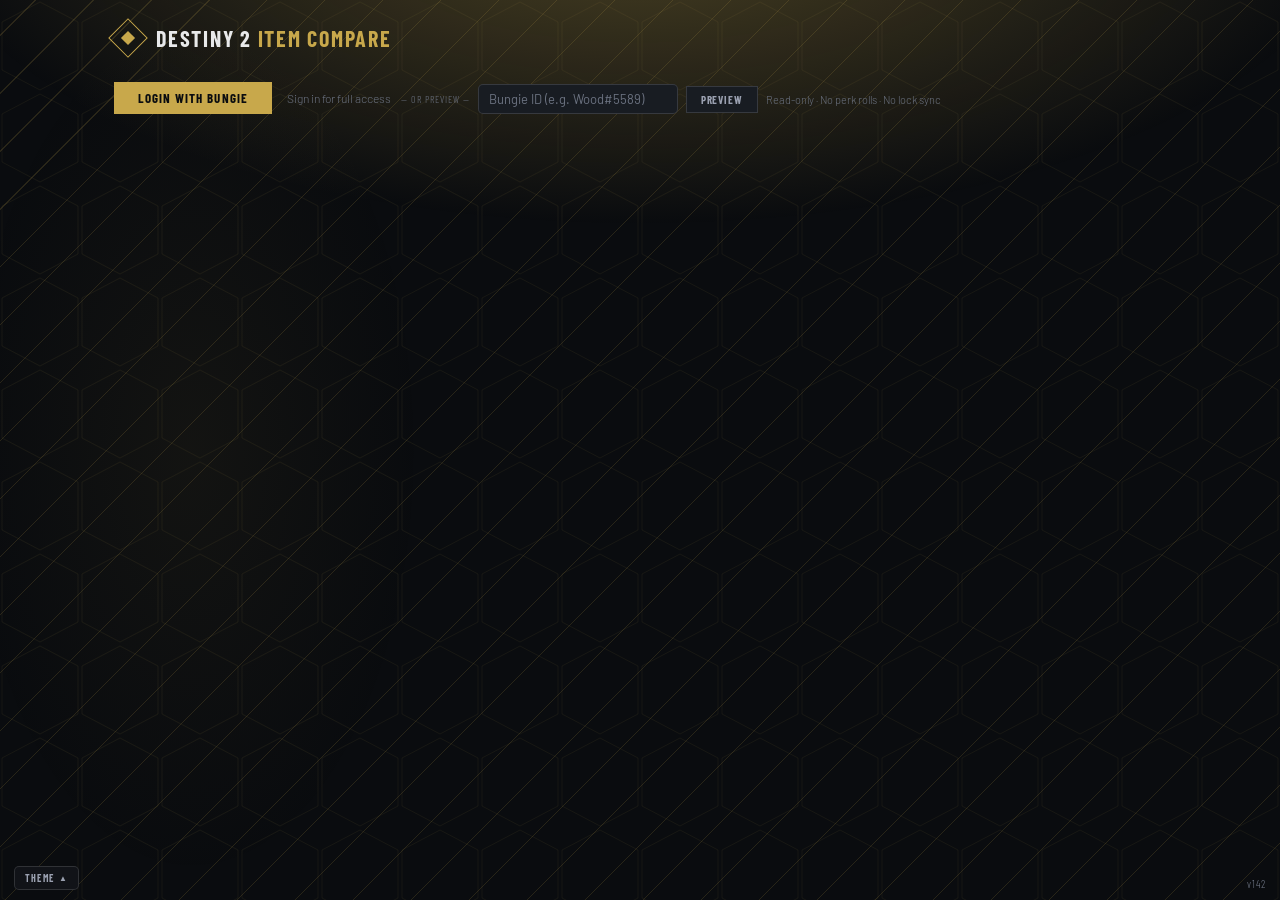
==== index.html @ a3507e84 "commit" ====
<!DOCTYPE html>
<html lang="en">
<head>
<meta charset="UTF-8" />
<meta name="viewport" content="width=device-width, initial-scale=1.0" />
<title>Destiny 2 Item Compare</title>
<link rel="icon" type="image/png" href="[data-uri]">
<link href="https://fonts.googleapis.com/css2?family=Barlow+Condensed:wght@400;600;700&family=Barlow:wght@300;400;500&display=swap" rel="stylesheet" />
<link rel="stylesheet" href="styles.css" />
</head>
<body>
<div class="page">

  <div class="header">
    <div class="logo-mark"><div class="logo-inner"></div></div>
    <h1>Destiny 2 <span>Item Compare</span></h1>
    <div style="margin-left:auto;display:flex;align-items:center;gap:8px;">
      <button id="refreshBtn" onclick="refreshProfile()" style="display:none;background:var(--surface);border:1px solid var(--border2);color:var(--text-muted);font-family:'Barlow Condensed',sans-serif;font-size:11px;font-weight:700;letter-spacing:.1em;text-transform:uppercase;padding:6px 14px;cursor:pointer;align-items:center;gap:6px;">
        <span>↻</span><span id="refreshLabel">Refresh</span>
      </button>
    </div>
  </div>

  <div class="form-row" id="loginRow">
    <div id="oauthStatus"></div>
    <div id="previewRow" style="display:flex;align-items:center;gap:8px;margin-top:8px;flex-wrap:wrap;">
      <span style="font-family:'Barlow Condensed',sans-serif;font-size:10px;letter-spacing:.1em;text-transform:uppercase;color:var(--text-dim);">— or preview —</span>
      <input type="text" id="previewId" placeholder="Bungie ID (e.g. Wood#5589)"
        style="background:var(--surface2);border:1px solid var(--border2);color:var(--text);font-family:'Barlow',sans-serif;font-size:13px;padding:6px 10px;outline:none;width:200px;" />
      <button onclick="previewPlayer()" style="background:var(--surface2);color:var(--text-muted);border:1px solid var(--border2);font-family:'Barlow Condensed',sans-serif;font-size:11px;font-weight:700;letter-spacing:.08em;text-transform:uppercase;padding:6px 14px;cursor:pointer;">Preview</button>
      <span style="font-size:11px;color:var(--text-dim);">Read-only · No perk rolls · No lock sync</span>
    </div>
  </div>

  <div id="error" class="error"></div>
  <div id="loading" class="loading">
    <div class="spinner"></div>
    <div class="loading-text" id="loadingText">Searching…</div>
  </div>

  <div id="app">
    <div class="main-tabs">
      <button class="main-tab active" onclick="switchMain('characters')">Characters</button>
      <button class="main-tab" onclick="switchMain('weapons')">Weapons</button>
      <button class="main-tab" onclick="switchMain('armor')">Armor</button>
      <button class="main-tab" onclick="switchMain('trashmode')">Work Mode</button>
      <button id="markReadBtn" onclick="markAllSeen()" style="display:none;margin-left:auto;background:none;border:1px solid var(--fav);color:var(--fav);font-family:'Barlow Condensed',sans-serif;font-size:10px;font-weight:700;letter-spacing:.08em;text-transform:uppercase;padding:4px 10px;cursor:pointer;">Mark All Read</button>
    </div>
    <div id="panel-characters" class="main-panel active"></div>
    <div id="panel-weapons" class="main-panel"></div>
    <div id="panel-armor" class="main-panel"></div>
    <div id="panel-trashmode" class="main-panel"></div>
  </div>

</div>
<div style="position:fixed;bottom:10px;right:14px;font-family:'Barlow Condensed',sans-serif;font-size:11px;letter-spacing:.08em;color:var(--text-dim);pointer-events:none;z-index:999;">v142</div>

<!-- Starfield canvas -->
<canvas id="starCanvas" style="position:fixed;inset:0;pointer-events:none;z-index:0;opacity:0;transition:opacity 1s;"></canvas>

<!-- Theme Toggle Button + Panel (bottom-left) -->
<div style="position:fixed;bottom:10px;left:14px;z-index:1000;font-family:'Barlow Condensed',sans-serif;">
  <button id="themeToggleBtn" onclick="toggleThemePanel()" style="display:flex;align-items:center;gap:5px;background:var(--surface);border:1px solid var(--border2);color:var(--text-muted);font-family:'Barlow Condensed',sans-serif;font-size:10px;font-weight:700;letter-spacing:.12em;text-transform:uppercase;padding:5px 10px;cursor:pointer;border-radius:var(--radius-sm);">
    <span>Theme</span><span id="themeArrow" style="font-size:8px;transition:transform 0.2s;">▲</span>
  </button>
  <div id="themePicker" style="display:none;background:var(--surface);border:1px solid var(--border2);border-bottom:none;padding:12px 14px;width:220px;margin-bottom:0;border-radius:var(--radius) var(--radius) 0 0;">
    <div style="font-size:9px;font-weight:700;letter-spacing:.16em;text-transform:uppercase;color:var(--text-dim);margin-bottom:8px;">Main Theme</div>
    <div style="display:flex;gap:6px;margin-bottom:12px;">
      <div class="theme-swatch" data-theme="starfield" title="Starfield" style="flex:1;height:44px;cursor:pointer;border:2px solid transparent;position:relative;overflow:hidden;background:#0a0c0f;">
        <canvas class="swatch-canvas" width="58" height="44" style="position:absolute;inset:0;width:100%;height:100%;"></canvas>
        <span style="position:absolute;bottom:3px;left:0;right:0;text-align:center;font-size:8px;letter-spacing:.1em;text-transform:uppercase;color:rgba(255,255,255,0.7);">Stars</span>
      </div>
      <div class="theme-swatch" data-theme="class-0" title="Titan" style="flex:1;height:44px;cursor:pointer;border:2px solid transparent;position:relative;overflow:hidden;background:#0a0c0f;">
        <div style="position:absolute;inset:0;background:radial-gradient(ellipse at 50% 0%,rgba(200,168,75,0.4) 0%,transparent 70%);border-bottom:2px solid rgba(200,168,75,0.5);"></div>
        <span style="position:absolute;bottom:3px;left:0;right:0;text-align:center;font-size:8px;letter-spacing:.1em;text-transform:uppercase;color:rgba(255,255,255,0.8);">Titan</span>
      </div>
      <div class="theme-swatch" data-theme="class-1" title="Hunter" style="flex:1;height:44px;cursor:pointer;border:2px solid transparent;position:relative;overflow:hidden;background:#0a0c0f;">
        <div style="position:absolute;inset:0;background:radial-gradient(ellipse at 50% 0%,rgba(74,159,212,0.4) 0%,transparent 70%);border-bottom:2px solid rgba(74,159,212,0.5);"></div>
        <span style="position:absolute;bottom:3px;left:0;right:0;text-align:center;font-size:8px;letter-spacing:.1em;text-transform:uppercase;color:rgba(255,255,255,0.8);">Hunter</span>
      </div>
      <div class="theme-swatch" data-theme="class-2" title="Warlock" style="flex:1;height:44px;cursor:pointer;border:2px solid transparent;position:relative;overflow:hidden;background:#0a0c0f;">
        <div style="position:absolute;inset:0;background:radial-gradient(ellipse at 50% 0%,rgba(155,111,196,0.4) 0%,transparent 70%);border-bottom:2px solid rgba(155,111,196,0.5);"></div>
        <span style="position:absolute;bottom:3px;left:0;right:0;text-align:center;font-size:8px;letter-spacing:.1em;text-transform:uppercase;color:rgba(255,255,255,0.8);">Warlock</span>
      </div>
      <div class="theme-swatch" data-theme="destiny" title="Destiny UI" style="flex:1;height:44px;cursor:pointer;border:2px solid transparent;position:relative;overflow:hidden;background:#0a0c0f;">
        <svg style="position:absolute;inset:0;width:100%;height:100%;" viewBox="0 0 58 44"><polygon points="29,4 52,17 52,39 29,44 6,39 6,17" fill="none" stroke="rgba(200,168,75,0.4)" stroke-width="1"/><line x1="0" y1="0" x2="29" y2="22" stroke="rgba(200,168,75,0.15)" stroke-width="8"/></svg>
        <span style="position:absolute;bottom:3px;left:0;right:0;text-align:center;font-size:8px;letter-spacing:.1em;text-transform:uppercase;color:rgba(255,255,255,0.7);">Destiny</span>
      </div>
    </div>
    <div style="font-size:9px;font-weight:700;letter-spacing:.16em;text-transform:uppercase;color:var(--text-dim);margin-bottom:8px;">Accent</div>
    <div style="display:flex;gap:5px;flex-wrap:wrap;">
      <div class="accent-swatch" data-accent="auto" title="Auto (most used)" style="width:26px;height:26px;cursor:pointer;border:2px solid transparent;background:linear-gradient(135deg,#888 0%,#4a9fd4 33%,#c8a84b 66%,#9b6fc4 100%);"></div>
      <div class="accent-swatch" data-accent="1" title="Kinetic" style="width:26px;height:26px;cursor:pointer;border:2px solid transparent;background:#c0c0c8;"></div>
      <div class="accent-swatch" data-accent="2" title="Arc" style="width:26px;height:26px;cursor:pointer;border:2px solid transparent;background:#79c2f4;"></div>
      <div class="accent-swatch" data-accent="3" title="Solar" style="width:26px;height:26px;cursor:pointer;border:2px solid transparent;background:#f07833;"></div>
      <div class="accent-swatch" data-accent="4" title="Void" style="width:26px;height:26px;cursor:pointer;border:2px solid transparent;background:#7857a8;"></div>
      <div class="accent-swatch" data-accent="6" title="Stasis" style="width:26px;height:26px;cursor:pointer;border:2px solid transparent;background:#4d97c4;"></div>
      <div class="accent-swatch" data-accent="7" title="Strand" style="width:26px;height:26px;cursor:pointer;border:2px solid transparent;background:#4fce96;"></div>
    </div>
    <div style="margin-top:12px;">
      <div style="font-size:9px;font-weight:700;letter-spacing:.16em;text-transform:uppercase;color:var(--text-dim);margin-bottom:6px;">Brightness</div>
      <input type="range" id="themeBrightness" min="1" max="10" value="5"
        style="width:100%;accent-color:var(--accent);cursor:pointer;" />
    </div>
  </div>
</div>

<!-- Compare overlay -->
<div id="compareOverlay" class="compare-overlay">
  <div class="compare-modal">
    <button class="compare-close" onclick="closeCompare()">✕</button>
    <div id="compareContent"></div>
  </div>
</div>

<script src="core.js"></script>
<script src="characters.js"></script>
<script src="weapons.js"></script>
<script src="armor.js"></script>
<script src="workmode.js"></script>
<script src="tooltip.js"></script>
</body>
</html>
---- styles.css ----
*, *::before, *::after { box-sizing: border-box; margin: 0; padding: 0; }
:root {
  --bg: #0a0c0f;
  --surface: #111318;
  --surface2: #181c22;
  --surface3: #1e2330;
  --border: rgba(255,255,255,0.07);
  --border2: rgba(255,255,255,0.13);
  --text: #e8e9ea;
  --text-muted: #9aa0b0;
  --text-dim: #6b7280;
  --accent: #c8a84b;
  --accent2: #e8c96a;
  --accent-dim: rgba(200,168,75,0.4);
  --accent-subtle: rgba(200,168,75,0.15);
  --titan: #c8a84b;
  --hunter: #4a9fd4;
  --warlock: #9b6fc4;
  --exotic-col: #ceae33;
  --legendary-col: #7a4c96;
  --rare-col: #5076a3;
  --fav: #4caf7d;
  --junk: #e05555;
  --infuse: #e0c23f;
  --favorite: #4a9fd4;
  --theme-glow: rgba(200,168,75,0.35);
  --theme-line: rgba(200,168,75,0.16);
  --radius: 8px;
  --radius-sm: 5px;
}
body { background: var(--bg); color: var(--text); font-family: 'Barlow', sans-serif; font-weight: 300; min-height: 100vh; position: relative; }

/* Modern rounded corners — applied broadly to panels, cards, buttons, and controls.
   Item icon tiles (gear squares) and Work Mode's drop-zone borders intentionally stay sharp. */
.profile-header, .avatar, .stat-card, .char-card, .item-row,
.error, .platform-badge, .recent-badge,
.compare-modal, .compare-item, .compare-close, .name-accordion, .junk-table-wrap
{ border-radius: var(--radius); }
.type-pill, .toggle-btn, .mark-btn, .sort-btn, .unmark-btn, .perk-chip, .perk-mini,
button.primary, input[type=text], input[type=password]
{ border-radius: var(--radius-sm); }
body::before {
  content: '';
  position: fixed;
  inset: 0;
  pointer-events: none;
  z-index: 0;
  background:
    radial-gradient(ellipse 80% 50% at 50% -10%, var(--theme-glow) 0%, transparent 70%),
    repeating-linear-gradient(
      -45deg,
      transparent,
      transparent 40px,
      var(--theme-line) 40px,
      var(--theme-line) 41px
    );
}
/* Destiny UI hex + light ray overlay */
body::after {
  content: '';
  position: fixed;
  inset: 0;
  pointer-events: none;
  z-index: 0;
  opacity: 0;
  transition: opacity 0.8s;
  background:
    radial-gradient(ellipse 30% 80% at 15% 50%, rgba(200,168,75,0.06) 0%, transparent 60%),
    radial-gradient(ellipse 20% 60% at 85% 30%, rgba(200,168,75,0.04) 0%, transparent 50%);
  background-image:
    url("data:image/svg+xml,%3Csvg xmlns='http://www.w3.org/2000/svg' width='80' height='92'%3E%3Cpolygon points='40,2 78,22 78,70 40,90 2,70 2,22' fill='none' stroke='rgba(200,168,75,0.07)' stroke-width='1'/%3E%3C/svg%3E"),
    radial-gradient(ellipse 30% 80% at 15% 50%, rgba(200,168,75,0.05) 0%, transparent 60%);
  background-size: 80px 92px, 100% 100%;
}
body.theme-destiny::after { opacity: 1; }
.page { position: relative; z-index: 1; max-width:1100px; margin:0 auto; padding:1.5rem 1.5rem 4rem; }

/* Header */
.header { margin-bottom:1.5rem; display:flex; align-items:center; gap:14px; }
.logo-mark { width:28px; height:28px; border:1.5px solid var(--accent); transform:rotate(45deg); display:flex; align-items:center; justify-content:center; flex-shrink:0; }
.logo-inner { width:10px; height:10px; background:var(--accent); }
.header h1 { font-family:'Barlow Condensed',sans-serif; font-size:22px; font-weight:700; letter-spacing:0.08em; text-transform:uppercase; }
.header h1 span { color:var(--accent); }

/* Form */
.form-row { display:flex; gap:10px; flex-wrap:wrap; margin-bottom:1rem; align-items:flex-end; }
.field { display:flex; flex-direction:column; gap:5px; flex:1; min-width:200px; }
.field label { font-family:'Barlow Condensed',sans-serif; font-size:10px; font-weight:600; letter-spacing:0.14em; text-transform:uppercase; color:var(--text-dim); }
input[type=text],input[type=password] { background:var(--surface); border:1px solid var(--border2); color:var(--text); font-family:'Barlow',sans-serif; font-size:13px; padding:9px 12px; outline:none; transition:border-color .2s; width:100%; }
input:focus { border-color:var(--accent); }
input::placeholder { color:var(--text-dim); }
.hint { font-size:11px; color:var(--text-dim); }
.hint a { color:var(--accent); text-decoration:none; }
button.primary { background:var(--accent); color:#0a0c0f; border:none; font-family:'Barlow Condensed',sans-serif; font-size:13px; font-weight:700; letter-spacing:0.1em; text-transform:uppercase; padding:9px 20px; cursor:pointer; transition:background .15s,transform .1s; white-space:nowrap; height:38px; }
button.primary:hover { background:var(--accent2); }
button.primary:active { transform:scale(0.98); }
button.primary:disabled { opacity:.4; cursor:not-allowed; }

.error { background:rgba(220,60,60,0.1); border:1px solid rgba(220,60,60,0.3); color:#e07070; padding:9px 12px; font-size:12px; display:none; margin-bottom:.75rem; }
.loading { display:none; padding:2rem 0; text-align:center; }
.spinner { width:24px; height:24px; border:2px solid var(--border2); border-top-color:var(--accent); border-radius:50%; animation:spin .8s linear infinite; margin:0 auto 8px; }
@keyframes spin { to{transform:rotate(360deg)} }
.loading-text { font-family:'Barlow Condensed',sans-serif; font-size:11px; letter-spacing:0.12em; text-transform:uppercase; color:var(--text-muted); }

/* Main tabs */
#app { display:none; }
.main-tabs { display:flex; border-bottom:1px solid var(--border2); margin-bottom:1.25rem; }
.main-tab { font-family:'Barlow Condensed',sans-serif; font-size:12px; font-weight:600; letter-spacing:0.12em; text-transform:uppercase; padding:10px 18px; cursor:pointer; color:var(--text-muted); border:none; border-bottom:2px solid transparent; background:none; transition:color .15s,border-color .15s; margin-bottom:-1px; }
.main-tab:hover { color:var(--text); }
.main-tab.active { color:var(--accent); border-bottom-color:var(--accent); }
.main-panel { display:none; }
.main-panel.active { display:block; }

/* Profile header */
.profile-header { background:var(--surface); border:1px solid var(--border2); padding:1rem 1.25rem; margin-bottom:.75rem; display:flex; align-items:center; gap:16px; }
.avatar { width:48px; height:48px; background:var(--surface2); border:1px solid var(--border2); display:flex; align-items:center; justify-content:center; font-family:'Barlow Condensed',sans-serif; font-size:20px; font-weight:700; color:var(--accent); flex-shrink:0; overflow:hidden; }
.avatar img { width:100%; height:100%; object-fit:cover; }
.profile-name { font-family:'Barlow Condensed',sans-serif; font-size:22px; font-weight:700; letter-spacing:0.05em; }
.profile-name span { color:var(--accent); }
.profile-meta { font-size:12px; color:var(--text-muted); margin-top:2px; }
.platform-badge { display:inline-block; font-size:10px; padding:2px 7px; background:var(--surface2); border:1px solid var(--border2); color:var(--text-muted); margin-left:8px; vertical-align:middle; }
.stats-grid { display:grid; grid-template-columns:repeat(auto-fit,minmax(120px,1fr)); gap:6px; margin-bottom:.75rem; }
.stat-card { background:var(--surface); border:1px solid var(--border); padding:10px 12px; }
.stat-label { font-family:'Barlow Condensed',sans-serif; font-size:9px; font-weight:600; letter-spacing:0.14em; text-transform:uppercase; color:var(--text-dim); margin-bottom:4px; }
.stat-value { font-family:'Barlow Condensed',sans-serif; font-size:24px; font-weight:700; color:var(--accent); line-height:1; }

/* Character cards */
.chars-grid { display:grid; grid-template-columns:repeat(auto-fit,minmax(220px,1fr)); gap:8px; }
.char-card { background:var(--surface); border:1px solid var(--border); padding:14px; position:relative; overflow:hidden; }
.char-card::before { content:''; position:absolute; top:0; left:0; right:0; height:2px; }
.char-card.titan::before { background:var(--titan); }
.char-card.hunter::before { background:var(--hunter); }
.char-card.warlock::before { background:var(--warlock); }
.char-class { font-family:'Barlow Condensed',sans-serif; font-size:16px; font-weight:700; letter-spacing:0.06em; text-transform:uppercase; }
.char-card.titan .char-class { color:var(--titan); }
.char-card.hunter .char-class { color:var(--hunter); }
.char-card.warlock .char-class { color:var(--warlock); }
.char-race { font-size:11px; color:var(--text-muted); margin-bottom:10px; }
.char-power { font-family:'Barlow Condensed',sans-serif; font-size:32px; font-weight:700; color:var(--text); line-height:1; }
.char-power-label { font-size:9px; color:var(--text-muted); letter-spacing:0.08em; text-transform:uppercase; margin-top:2px; margin-bottom:8px; }
.char-time { font-size:11px; color:var(--text-dim); }
.recent-badge { display:inline-block; font-family:'Barlow Condensed',sans-serif; font-size:9px; font-weight:600; letter-spacing:0.1em; text-transform:uppercase; background:rgba(200,168,75,0.12); color:var(--accent); padding:2px 6px; margin-left:8px; vertical-align:middle; }

/* Equipped items */
.equipped-section { margin-top:10px; }
.eq-title { font-family:'Barlow Condensed',sans-serif; font-size:9px; font-weight:600; letter-spacing:0.14em; text-transform:uppercase; color:var(--text-dim); margin-bottom:5px; display:flex; align-items:center; gap:6px; }
.eq-title::after { content:''; flex:1; height:1px; background:var(--border); }
.item-row { display:flex; align-items:center; gap:8px; padding:5px 8px; background:var(--surface2); border:1px solid var(--border); margin-bottom:3px; }
.item-icon { width:32px; height:32px; flex-shrink:0; background:var(--surface); overflow:hidden; position:relative; }
.item-icon img { width:100%; height:100%; object-fit:cover; display:block; }
.item-icon-ph { width:100%; height:100%; display:flex; align-items:center; justify-content:center; font-size:14px; color:var(--text-dim); }
.item-info { flex:1; min-width:0; }
.item-name { font-size:12px; color:var(--text); white-space:nowrap; overflow:hidden; text-overflow:ellipsis; }
.item-type { font-size:10px; color:var(--text-dim); }
.item-power { font-family:'Barlow Condensed',sans-serif; font-size:13px; font-weight:600; color:var(--text-muted); flex-shrink:0; }
.rarity-bar { width:2px; align-self:stretch; flex-shrink:0; }
.rarity-exotic { background:var(--exotic-col); }
.rarity-legendary { background:var(--legendary-col); }
.rarity-rare { background:var(--rare-col); }
.rarity-uncommon { background:#366f3b; }
.rarity-common { background:#888; }

/* ===== WEAPONS / ARMOR TAB ===== */
.inv-tab { }
.inv-controls { display:flex; align-items:center; gap:10px; margin-bottom:1rem; flex-wrap:wrap; }
.toggle-group { display:flex; gap:4px; }
.toggle-btn { font-family:'Barlow Condensed',sans-serif; font-size:10px; font-weight:600; letter-spacing:0.1em; text-transform:uppercase; padding:5px 12px; cursor:pointer; border:1px solid var(--border2); background:var(--surface); color:var(--text-muted); transition:all .15s; }
.toggle-btn:hover { color:var(--text); background:var(--surface2); }
.toggle-btn.active { background:var(--accent); color:#0a0c0f; border-color:var(--accent); }
.toggle-btn.exotic.active { background:var(--exotic-col); border-color:var(--exotic-col); }
.toggle-btn.legendary.active { background:var(--legendary-col); border-color:var(--legendary-col); }

/* Accordion */
.accordion { margin-bottom:6px; }
.accordion-header { display:flex; align-items:center; justify-content:space-between; padding:10px 14px; background:var(--surface); border:1px solid var(--border2); cursor:pointer; user-select:none; transition:background .15s; border-radius:var(--radius); }
.accordion-header:hover { background:var(--surface2); }
.accordion-header.open { border-bottom-color:transparent; border-radius:var(--radius) var(--radius) 0 0; }
.accordion-title { font-family:'Barlow Condensed',sans-serif; font-size:14px; font-weight:700; letter-spacing:0.08em; text-transform:uppercase; color:var(--text); }
.accordion-count { font-size:11px; color:var(--text-dim); }
.accordion-arrow { font-size:10px; color:var(--text-dim); transition:transform .2s; }
.accordion-header.open .accordion-arrow { transform:rotate(180deg); }
.accordion-body { display:none; background:var(--surface); border:1px solid var(--border2); border-top:none; padding:10px; border-radius:0 0 var(--radius) var(--radius); }
.accordion-body.open { display:block; }

/* Weapon type pills */
.type-grid { display:flex; flex-wrap:wrap; gap:6px; }
.type-pill { font-family:'Barlow Condensed',sans-serif; font-size:11px; font-weight:600; letter-spacing:0.08em; text-transform:uppercase; padding:6px 14px; background:var(--surface2); border:1px solid var(--border2); cursor:pointer; color:var(--text-muted); transition:all .15s; display:flex; align-items:center; gap:6px; }
.type-pill:hover { color:var(--text); border-color:var(--border); }
.type-pill.active { background:var(--surface3); border-color:var(--accent); color:var(--accent); }
.type-pill .pill-count { font-size:10px; background:var(--surface); padding:1px 5px; color:var(--text-dim); }

/* Item grid */
.item-grid-section { margin-top:1rem; }
.item-grid-title { font-family:'Barlow Condensed',sans-serif; font-size:10px; font-weight:600; letter-spacing:0.14em; text-transform:uppercase; color:var(--text-dim); margin-bottom:8px; display:flex; align-items:center; gap:8px; }
.item-grid-title::after { content:''; flex:1; height:1px; background:var(--border); }
.item-grid { display:flex; flex-wrap:wrap; gap:8px; }
.grid-item { width:72px; cursor:pointer; position:relative; transition:transform .15s; }
.grid-item:hover { transform:scale(1.05); }
.grid-item.has-dupes .dupe-badge { display:flex; }
.grid-item-icon { width:72px; height:72px; background:var(--surface2); border:1px solid var(--border2); overflow:hidden; position:relative; }
.grid-item-icon img { width:100%; height:100%; object-fit:cover; display:block; }
.grid-item-icon .mark-indicator { position:absolute; top:2px; left:2px; width:8px; height:8px; border-radius:50%; z-index:2; }
.mark-fav { background:var(--fav); }
.mark-junk { background:var(--junk); }
.mark-infuse { background:var(--infuse); }
.dupe-badge { display:none; position:absolute; top:-4px; right:-4px; width:18px; height:18px; background:var(--accent); color:#0a0c0f; font-family:'Barlow Condensed',sans-serif; font-size:11px; font-weight:700; align-items:center; justify-content:center; border-radius:50%; z-index:2; }
.grid-item-name { font-size:10px; color:var(--text-muted); text-align:center; margin-top:4px; line-height:1.2; overflow:hidden; text-overflow:ellipsis; white-space:nowrap; }

/* Compare modal */
.compare-overlay { display:none; position:fixed; inset:0; background:rgba(0,0,0,0.8); z-index:100; overflow-y:auto; padding:2rem 1rem; }
.compare-overlay.open { display:block; }
.compare-modal { background:var(--bg); border:1px solid var(--border2); max-width:900px; margin:0 auto; padding:1.5rem; position:relative; }
.compare-close { position:absolute; top:12px; right:12px; background:none; border:1px solid var(--border2); color:var(--text-muted); font-size:16px; width:28px; height:28px; cursor:pointer; display:flex; align-items:center; justify-content:center; font-family:'Barlow Condensed',sans-serif; }
.compare-close:hover { color:var(--text); background:var(--surface2); }
.compare-title { font-family:'Barlow Condensed',sans-serif; font-size:16px; font-weight:700; letter-spacing:0.06em; text-transform:uppercase; margin-bottom:1rem; color:var(--text); }
.compare-grid { display:grid; gap:10px; }
.compare-item { background:var(--surface); border:1px solid var(--border2); padding:14px; position:relative; }
.compare-item-header { display:flex; align-items:center; gap:12px; margin-bottom:12px; }
.compare-item-icon { width:56px; height:56px; background:var(--surface2); overflow:hidden; flex-shrink:0; }
.compare-item-icon img { width:100%; height:100%; object-fit:cover; display:block; }
.compare-item-name { font-family:'Barlow Condensed',sans-serif; font-size:15px; font-weight:700; letter-spacing:0.04em; color:var(--text); }
.compare-item-meta { font-size:11px; color:var(--text-muted); margin-top:2px; }
.compare-item-power { font-family:'Barlow Condensed',sans-serif; font-size:20px; font-weight:700; color:var(--accent); margin-top:2px; }

/* Perks */
.perks-section { margin-bottom:12px; }
.perks-label { font-family:'Barlow Condensed',sans-serif; font-size:9px; font-weight:600; letter-spacing:0.14em; text-transform:uppercase; color:var(--text-dim); margin-bottom:6px; }
.perks-list { display:flex; flex-wrap:wrap; gap:5px; }
.perk-chip { display:flex; align-items:center; gap:5px; background:var(--surface2); border:1px solid var(--border); padding:4px 8px; }
.perk-chip img { width:16px; height:16px; }
.perk-name { font-size:11px; color:var(--text); }
.perk-socket-divider { width:1px; height:16px; background:var(--border2); margin:0 2px; }

/* Stats bar */
.stats-section { margin-bottom:12px; }
.stat-row { display:flex; align-items:center; gap:8px; margin-bottom:4px; }
.stat-row-label { font-size:11px; color:var(--text-muted); width:80px; flex-shrink:0; text-align:right; }
.stat-bar-wrap { flex:1; height:4px; background:var(--surface2); }
.stat-bar-fill { height:100%; background:var(--accent); transition:width .3s; }
.stat-row-val { font-family:'Barlow Condensed',sans-serif; font-size:12px; font-weight:600; color:var(--text); width:28px; flex-shrink:0; }

/* Mark buttons */
.mark-row { display:flex; gap:6px; margin-top:10px; }
.mark-btn { flex:1; font-family:'Barlow Condensed',sans-serif; font-size:11px; font-weight:700; letter-spacing:0.1em; text-transform:uppercase; padding:7px 0; border:1px solid; cursor:pointer; background:transparent; transition:all .15s; }
.mark-btn.fav { color:var(--fav); border-color:var(--fav); }
.mark-btn.junk { color:var(--junk); border-color:var(--junk); }
.mark-btn.infuse { color:var(--infuse); border-color:var(--infuse); }
.mark-btn.fav.active { background:var(--fav); color:#0a0c0f; }
.mark-btn.fav.pending { background:rgba(200,168,75,0.25); color:var(--accent); border-color:var(--accent); } /* amber = pending sync */
.mark-btn.junk.active { background:var(--junk); color:#fff; }
.mark-btn.infuse.active { background:var(--infuse); color:#0a0c0f; }
.mark-btn.clear-btn { color:var(--text-dim); border-color:var(--border2); }
.mark-btn.clear-btn:hover { color:var(--text); }
.mark-btn.pending-select { outline:2px solid var(--accent); outline-offset:1px; }

/* Sort controls */
.sort-row { display:flex; align-items:center; gap:8px; margin-bottom:12px; flex-wrap:wrap; }
.sort-label { font-family:'Barlow Condensed',sans-serif; font-size:10px; letter-spacing:0.1em; text-transform:uppercase; color:var(--text-dim); }
.sort-btn { font-family:'Barlow Condensed',sans-serif; font-size:10px; font-weight:600; letter-spacing:0.08em; text-transform:uppercase; padding:4px 10px; background:var(--surface2); border:1px solid var(--border2); color:var(--text-muted); cursor:pointer; transition:all .15s; }
.sort-btn:hover { color:var(--text); }
.sort-btn.active { border-color:var(--accent); color:var(--accent); }

/* Armor stats */
.armor-stat-row { display:flex; align-items:center; gap:6px; margin-bottom:3px; }
.armor-stat-label { font-size:10px; color:var(--text-muted); width:90px; flex-shrink:0; }
.armor-stat-bar { flex:1; height:3px; background:var(--surface2); }
.armor-stat-fill { height:100%; background:var(--warlock); }
.armor-stat-val { font-family:'Barlow Condensed',sans-serif; font-size:11px; color:var(--text); width:24px; flex-shrink:0; }

.no-items { font-size:13px; color:var(--text-dim); padding:.75rem 0; }

/* Junk table */
.junk-controls { display:flex; align-items:center; gap:10px; margin-bottom:1rem; flex-wrap:wrap; }
.junk-count { font-size:12px; color:var(--text-dim); }
.junk-filter-group { display:flex; gap:4px; }
.junk-table-wrap { overflow-x:auto; }
.junk-table { width:100%; border-collapse:collapse; font-size:12px; }
.junk-table th { font-family:'Barlow Condensed',sans-serif; font-size:10px; font-weight:600; letter-spacing:0.12em; text-transform:uppercase; color:var(--text-dim); padding:6px 10px; text-align:left; border-bottom:1px solid var(--border2); cursor:pointer; user-select:none; white-space:nowrap; background:var(--surface); position:sticky; top:0; }
.junk-table th:hover { color:var(--text); }
.junk-table th.sorted { color:var(--accent); }
.junk-table th .sort-arrow { margin-left:4px; font-size:9px; }
.junk-table td { padding:6px 10px; border-bottom:1px solid var(--border); vertical-align:middle; }
.junk-table tr:hover td { background:var(--surface2); }
.junk-table tr.done-in-dim td { opacity:0.4; text-decoration:line-through; }
.junk-icon { width:36px; height:36px; overflow:hidden; background:var(--surface2); flex-shrink:0; position:relative; }
.junk-icon img { width:100%; height:100%; object-fit:cover; display:block; }
.junk-name-cell { display:flex; align-items:center; gap:8px; }
.junk-item-name { font-size:13px; color:var(--text); font-weight:400; }
.junk-item-sub { font-size:10px; color:var(--text-dim); margin-top:1px; }
.rarity-dot { width:8px; height:8px; border-radius:50%; flex-shrink:0; }
.rarity-dot.exotic { background:var(--exotic-col); }
.rarity-dot.legendary { background:var(--legendary-col); }
.rarity-dot.rare { background:var(--rare-col); }
.loc-cell { font-size:11px; color:var(--text-muted); white-space:nowrap; }
.equipped-tag { font-size:9px; color:var(--accent); margin-left:4px; }
.power-cell { font-family:'Barlow Condensed',sans-serif; font-size:16px; font-weight:700; color:var(--text); }
.perks-cell { display:flex; flex-wrap:wrap; gap:3px; max-width:300px; }
.perk-mini { display:flex; align-items:center; gap:3px; background:var(--surface2); border:1px solid var(--border); padding:2px 5px; }
.perk-mini img { width:14px; height:14px; }
.perk-mini span { font-size:10px; color:var(--text-muted); white-space:nowrap; }
.unmark-btn { font-family:'Barlow Condensed',sans-serif; font-size:10px; font-weight:600; letter-spacing:0.08em; text-transform:uppercase; padding:4px 10px; background:transparent; border:1px solid var(--border2); color:var(--text-dim); cursor:pointer; transition:all .15s; white-space:nowrap; }
.unmark-btn:hover { border-color:var(--junk); color:var(--junk); }
.no-junk { text-align:center; padding:3rem 0; color:var(--text-dim); font-size:14px; }

/* Name-level accordion in junk/fav tabs */
.name-accordion { border:1px solid var(--border); margin-bottom:4px; overflow:hidden; }
.name-accordion-header { display:flex; align-items:center; gap:10px; padding:8px 12px; background:var(--surface); cursor:pointer; user-select:none; transition:background .15s; }
.name-accordion-header:hover { background:var(--surface2); }
.name-accordion-header.open { background:var(--surface2); }
.name-acc-icon { width:28px; height:28px; overflow:hidden; background:var(--surface2); flex-shrink:0; }
.name-acc-icon img { width:100%; height:100%; object-fit:cover; display:block; }
.name-acc-title { font-size:13px; color:var(--text); flex:1; }
.name-acc-count { font-family:'Barlow Condensed',sans-serif; font-size:11px; color:var(--text-dim); }
.name-acc-arrow { font-size:9px; color:var(--text-dim); transition:transform .2s; }
.name-accordion-header.open .name-acc-arrow { transform:rotate(180deg); }
.name-accordion-body { display:none; border-top:1px solid var(--border); overflow-x:auto; }
.name-accordion-body.open { display:block; }
.name-acc-rarity { width:3px; align-self:stretch; flex-shrink:0; }
.dim-check-cell { width:32px; padding-left:12px !important; }
.dim-checkbox { width:16px; height:16px; cursor:pointer; accent-color:var(--accent); }

/* Group header */
.mark-group-header { font-family:'Barlow Condensed',sans-serif; font-size:11px; font-weight:600; letter-spacing:0.14em; text-transform:uppercase; color:var(--text-dim); padding:10px 10px 6px; background:var(--bg); display:flex; align-items:center; gap:8px; }
.mark-group-header::after { content:''; flex:1; height:1px; background:var(--border); }
.mark-controls { display:flex; align-items:center; gap:10px; margin-bottom:1rem; flex-wrap:wrap; }
.mark-count { font-size:12px; color:var(--text-dim); margin-left:auto; }
.junk-table-wrap { overflow-x:auto; }
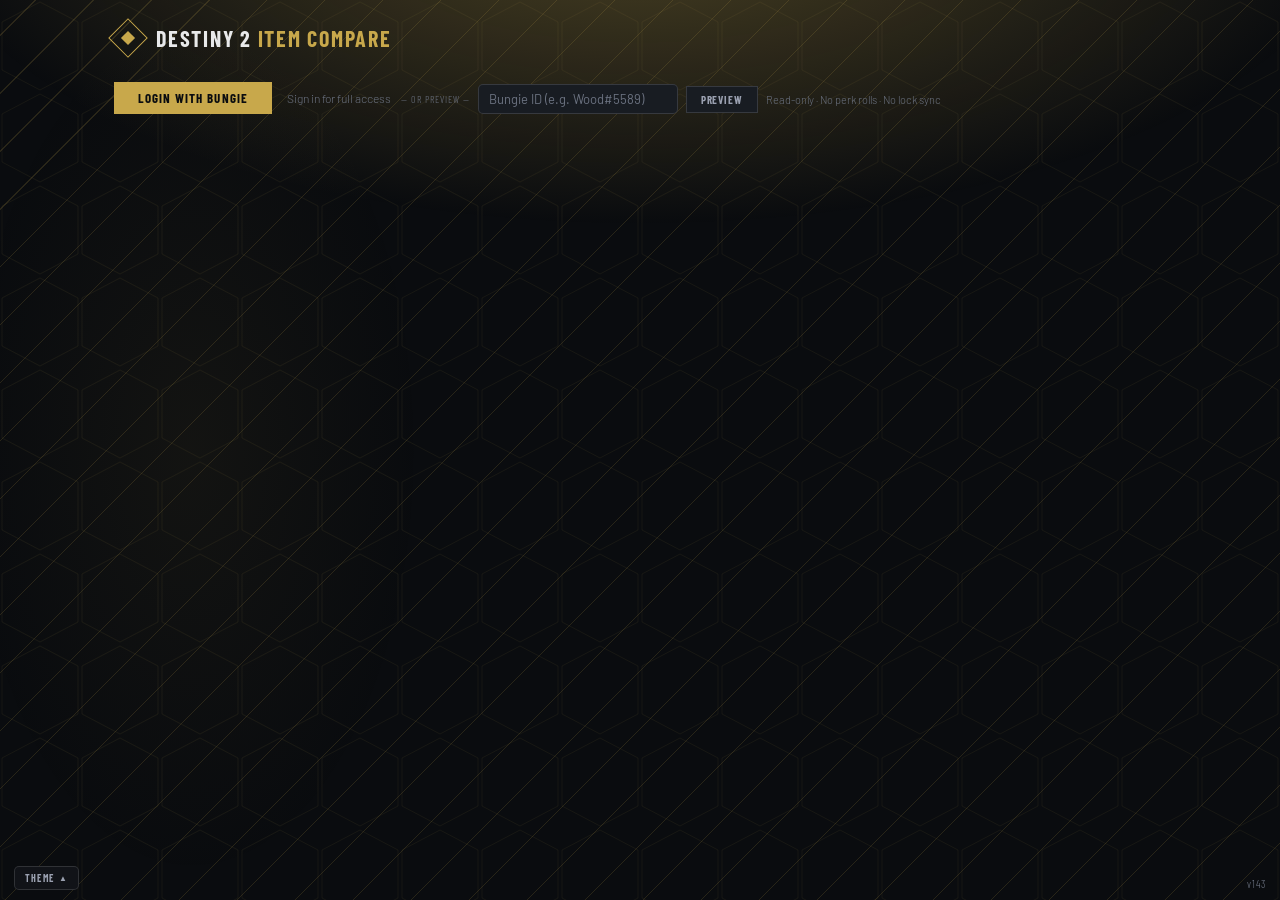
==== commit 5da8e982: "commit" ====
--- a/index.html
+++ b/index.html
@@ -53,7 +53,7 @@
   </div>
 
 </div>
-<div style="position:fixed;bottom:10px;right:14px;font-family:'Barlow Condensed',sans-serif;font-size:11px;letter-spacing:.08em;color:var(--text-dim);pointer-events:none;z-index:999;">v142</div>
+<div style="position:fixed;bottom:10px;right:14px;font-family:'Barlow Condensed',sans-serif;font-size:11px;letter-spacing:.08em;color:var(--text-dim);pointer-events:none;z-index:999;">v143</div>
 
 <!-- Starfield canvas -->
 <canvas id="starCanvas" style="position:fixed;inset:0;pointer-events:none;z-index:0;opacity:0;transition:opacity 1s;"></canvas>
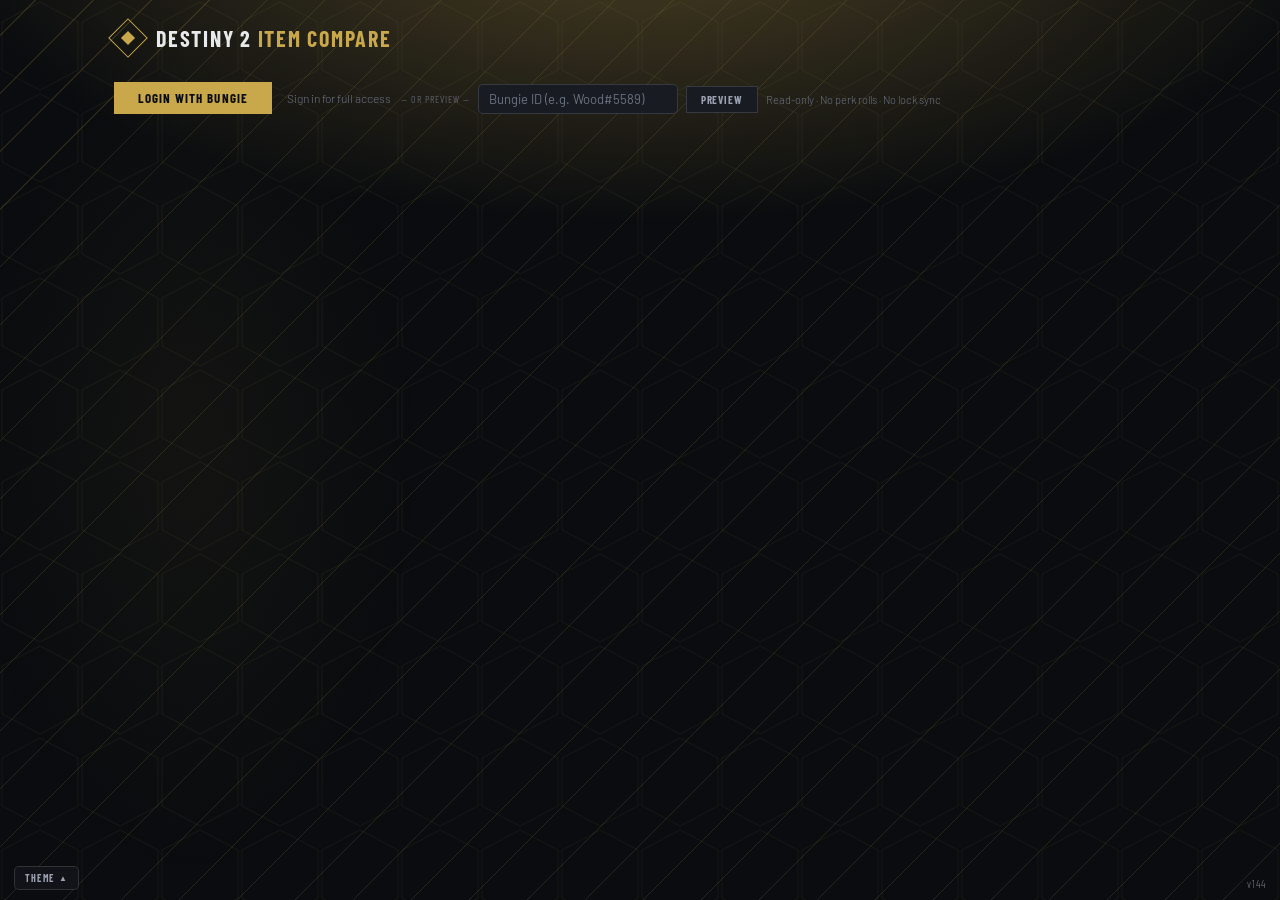
==== commit 378bbd06: "commit" ====
--- a/index.html
+++ b/index.html
@@ -53,7 +53,7 @@
   </div>
 
 </div>
-<div style="position:fixed;bottom:10px;right:14px;font-family:'Barlow Condensed',sans-serif;font-size:11px;letter-spacing:.08em;color:var(--text-dim);pointer-events:none;z-index:999;">v143</div>
+<div style="position:fixed;bottom:10px;right:14px;font-family:'Barlow Condensed',sans-serif;font-size:11px;letter-spacing:.08em;color:var(--text-dim);pointer-events:none;z-index:999;">v144</div>
 
 <!-- Starfield canvas -->
 <canvas id="starCanvas" style="position:fixed;inset:0;pointer-events:none;z-index:0;opacity:0;transition:opacity 1s;"></canvas>
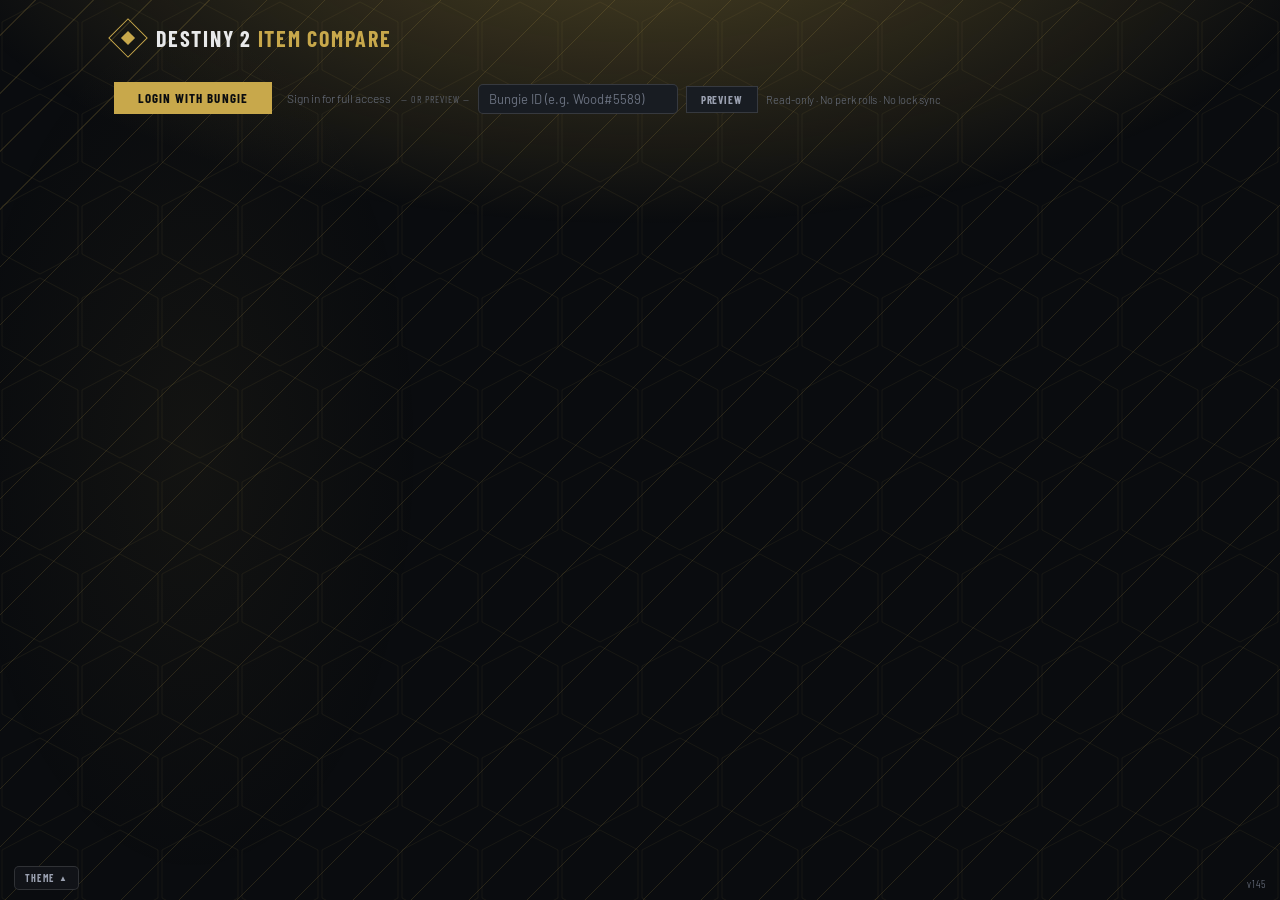
==== commit 9da615c1: "commit" ====
--- a/index.html
+++ b/index.html
@@ -53,7 +53,7 @@
   </div>
 
 </div>
-<div style="position:fixed;bottom:10px;right:14px;font-family:'Barlow Condensed',sans-serif;font-size:11px;letter-spacing:.08em;color:var(--text-dim);pointer-events:none;z-index:999;">v144</div>
+<div style="position:fixed;bottom:10px;right:14px;font-family:'Barlow Condensed',sans-serif;font-size:11px;letter-spacing:.08em;color:var(--text-dim);pointer-events:none;z-index:999;">v145</div>
 
 <!-- Starfield canvas -->
 <canvas id="starCanvas" style="position:fixed;inset:0;pointer-events:none;z-index:0;opacity:0;transition:opacity 1s;"></canvas>
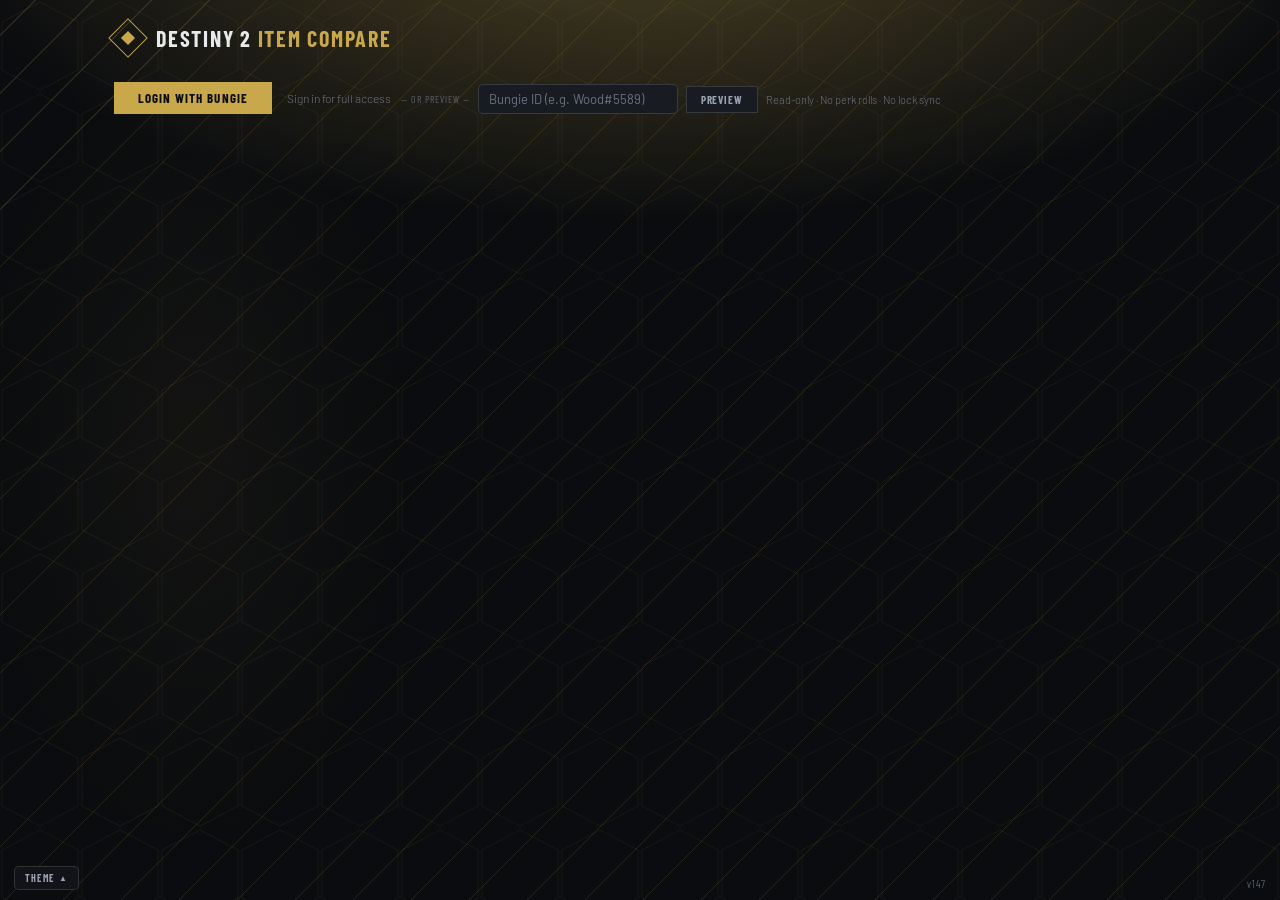
==== commit c7b5d8ec: "commit" ====
--- a/index.html
+++ b/index.html
@@ -44,7 +44,7 @@
       <button class="main-tab" onclick="switchMain('weapons')">Weapons</button>
       <button class="main-tab" onclick="switchMain('armor')">Armor</button>
       <button class="main-tab" onclick="switchMain('trashmode')">Work Mode</button>
-      <button id="markReadBtn" onclick="markAllSeen()" style="display:none;margin-left:auto;background:none;border:1px solid var(--fav);color:var(--fav);font-family:'Barlow Condensed',sans-serif;font-size:10px;font-weight:700;letter-spacing:.08em;text-transform:uppercase;padding:4px 10px;cursor:pointer;">Mark All Read</button>
+      <button id="markReadBtn" onclick="markAllSeen()" style="display:none;margin-left:auto;background:none;border:1px solid var(--accent);color:var(--accent);font-family:'Barlow Condensed',sans-serif;font-size:11px;font-weight:700;letter-spacing:.08em;text-transform:uppercase;padding:6px 14px;cursor:pointer;border-radius:var(--radius-sm);">Mark All Read</button>
     </div>
     <div id="panel-characters" class="main-panel active"></div>
     <div id="panel-weapons" class="main-panel"></div>
@@ -53,7 +53,7 @@
   </div>
 
 </div>
-<div style="position:fixed;bottom:10px;right:14px;font-family:'Barlow Condensed',sans-serif;font-size:11px;letter-spacing:.08em;color:var(--text-dim);pointer-events:none;z-index:999;">v145</div>
+<div style="position:fixed;bottom:10px;right:14px;font-family:'Barlow Condensed',sans-serif;font-size:11px;letter-spacing:.08em;color:var(--text-dim);pointer-events:none;z-index:999;">v147</div>
 
 <!-- Starfield canvas -->
 <canvas id="starCanvas" style="position:fixed;inset:0;pointer-events:none;z-index:0;opacity:0;transition:opacity 1s;"></canvas>
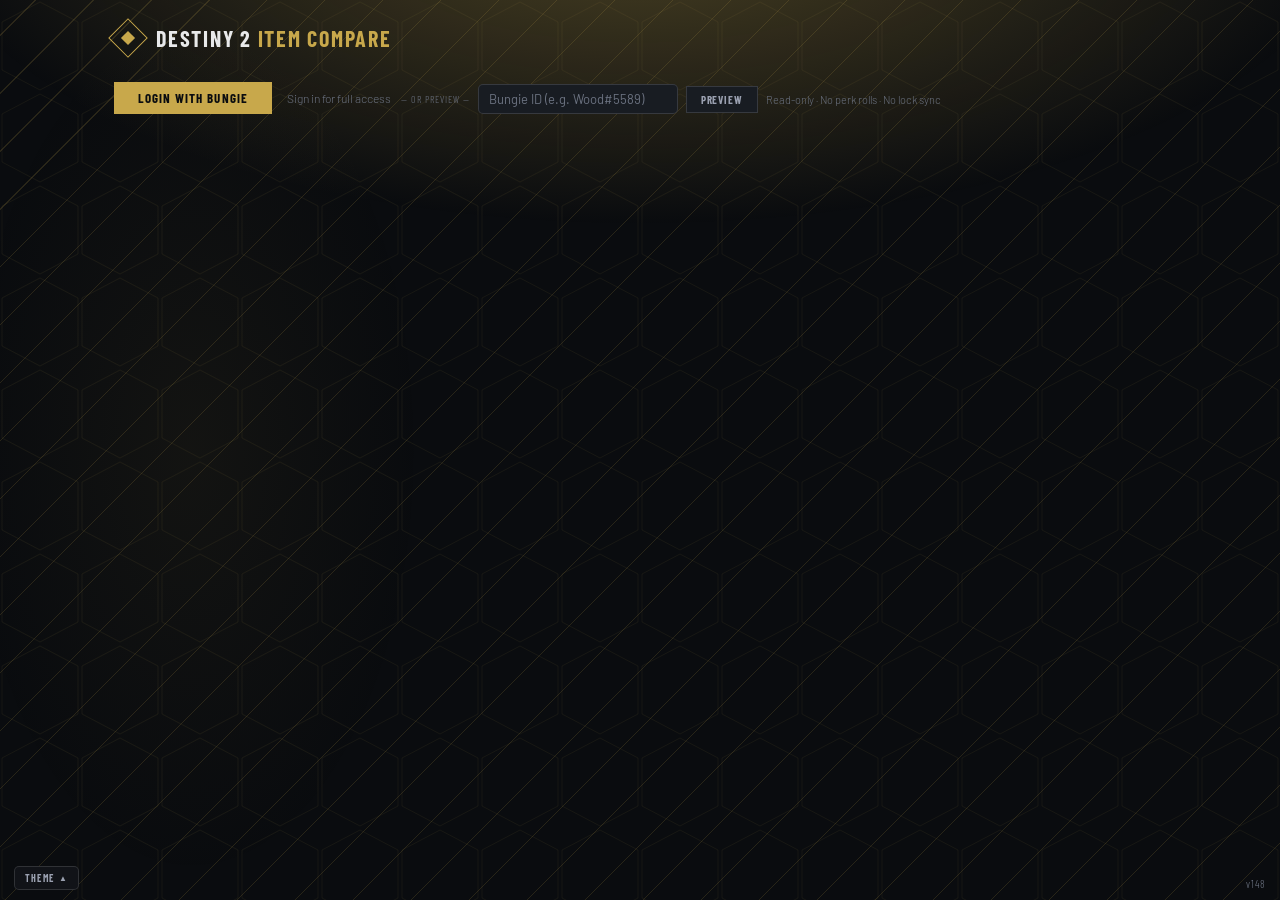
==== commit 93df19d7: "commit" ====
--- a/index.html
+++ b/index.html
@@ -53,7 +53,7 @@
   </div>
 
 </div>
-<div style="position:fixed;bottom:10px;right:14px;font-family:'Barlow Condensed',sans-serif;font-size:11px;letter-spacing:.08em;color:var(--text-dim);pointer-events:none;z-index:999;">v147</div>
+<div style="position:fixed;bottom:10px;right:14px;font-family:'Barlow Condensed',sans-serif;font-size:11px;letter-spacing:.08em;color:var(--text-dim);pointer-events:none;z-index:999;">v148</div>
 
 <!-- Starfield canvas -->
 <canvas id="starCanvas" style="position:fixed;inset:0;pointer-events:none;z-index:0;opacity:0;transition:opacity 1s;"></canvas>
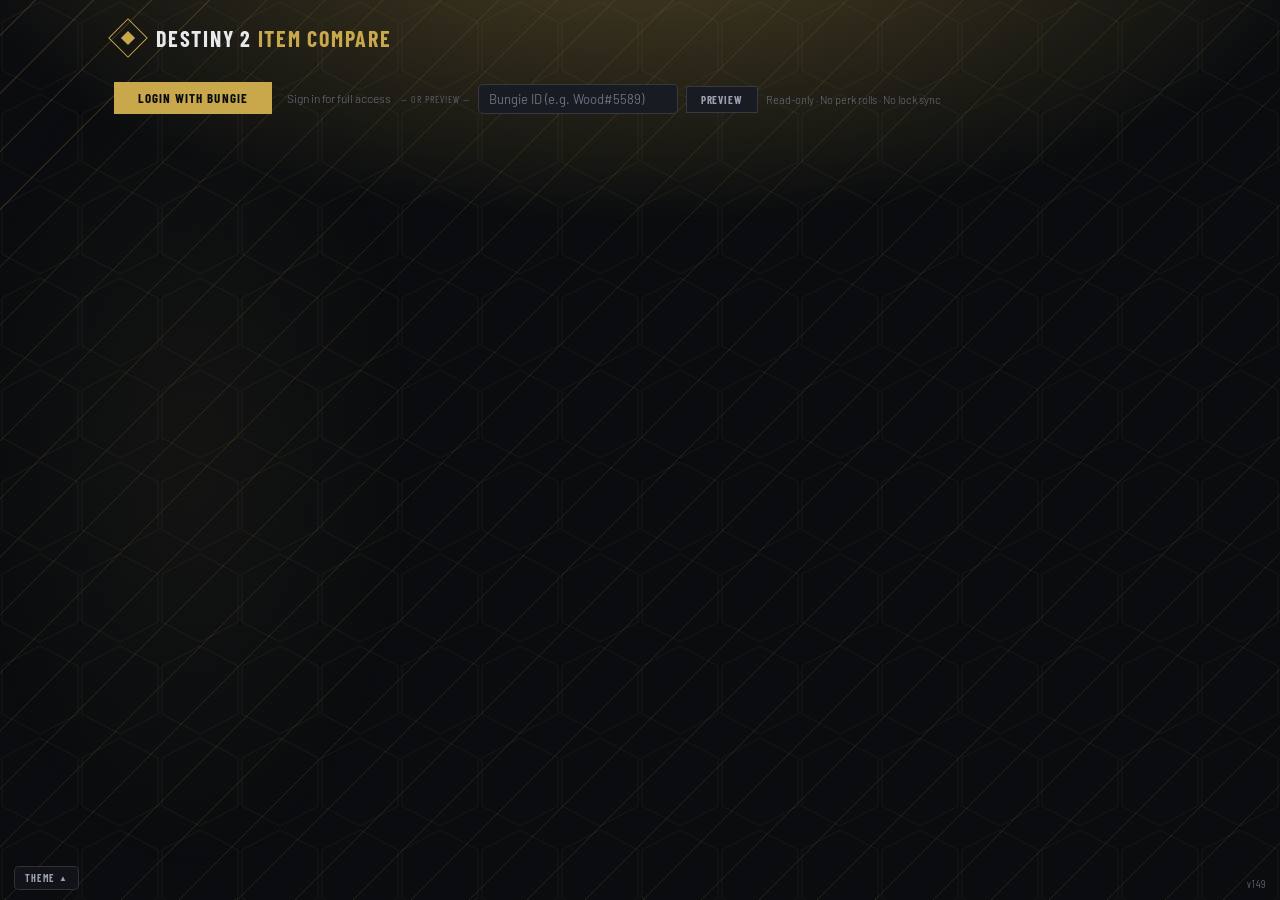
==== commit bd22c3e5: "commit" ====
--- a/index.html
+++ b/index.html
@@ -53,7 +53,7 @@
   </div>
 
 </div>
-<div style="position:fixed;bottom:10px;right:14px;font-family:'Barlow Condensed',sans-serif;font-size:11px;letter-spacing:.08em;color:var(--text-dim);pointer-events:none;z-index:999;">v148</div>
+<div style="position:fixed;bottom:10px;right:14px;font-family:'Barlow Condensed',sans-serif;font-size:11px;letter-spacing:.08em;color:var(--text-dim);pointer-events:none;z-index:999;">v149</div>
 
 <!-- Starfield canvas -->
 <canvas id="starCanvas" style="position:fixed;inset:0;pointer-events:none;z-index:0;opacity:0;transition:opacity 1s;"></canvas>
--- a/styles.css
+++ b/styles.css
@@ -104,7 +104,7 @@
 
 /* Main tabs */
 #app { display:none; }
-.main-tabs { display:flex; border-bottom:1px solid var(--border2); margin-bottom:1.25rem; }
+.main-tabs { display:flex; border-bottom:1px solid var(--border2); margin-bottom:1.25rem; padding-bottom:6px; }
 .main-tab { font-family:'Barlow Condensed',sans-serif; font-size:12px; font-weight:600; letter-spacing:0.12em; text-transform:uppercase; padding:10px 18px; cursor:pointer; color:var(--text-muted); border:none; border-bottom:2px solid transparent; background:none; transition:color .15s,border-color .15s; margin-bottom:-1px; }
 .main-tab:hover { color:var(--text); }
 .main-tab.active { color:var(--accent); border-bottom-color:var(--accent); }
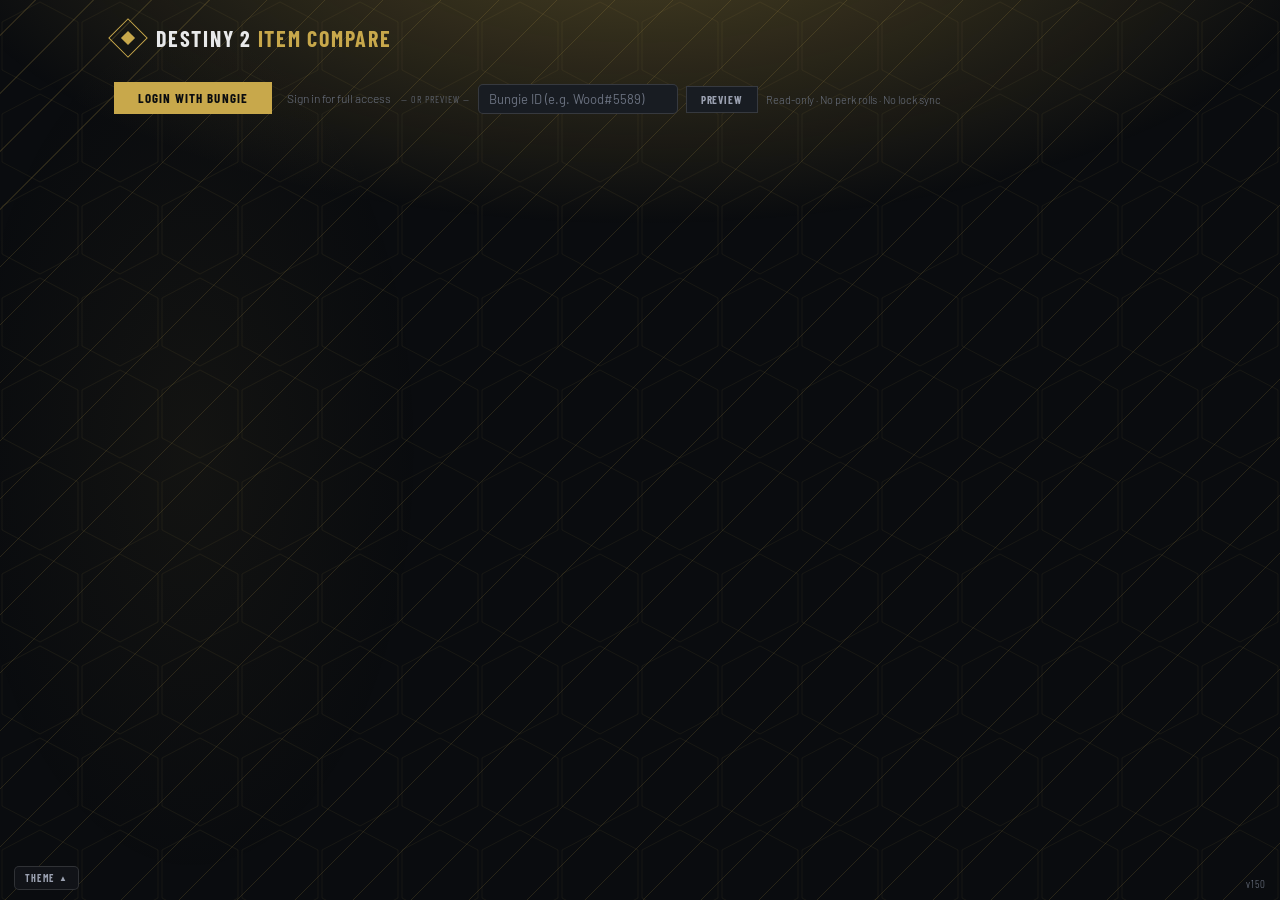
==== commit bfc26c5b: "commit" ====
--- a/index.html
+++ b/index.html
@@ -53,7 +53,7 @@
   </div>
 
 </div>
-<div style="position:fixed;bottom:10px;right:14px;font-family:'Barlow Condensed',sans-serif;font-size:11px;letter-spacing:.08em;color:var(--text-dim);pointer-events:none;z-index:999;">v149</div>
+<div id="app-version" style="position:fixed;bottom:10px;right:14px;font-family:'Barlow Condensed',sans-serif;font-size:11px;letter-spacing:.08em;color:var(--text-dim);pointer-events:none;z-index:999;"></div>
 
 <!-- Starfield canvas -->
 <canvas id="starCanvas" style="position:fixed;inset:0;pointer-events:none;z-index:0;opacity:0;transition:opacity 1s;"></canvas>
@@ -113,6 +113,7 @@
   </div>
 </div>
 
+<script src="version.js"></script>
 <script src="core.js"></script>
 <script src="characters.js"></script>
 <script src="weapons.js"></script>
